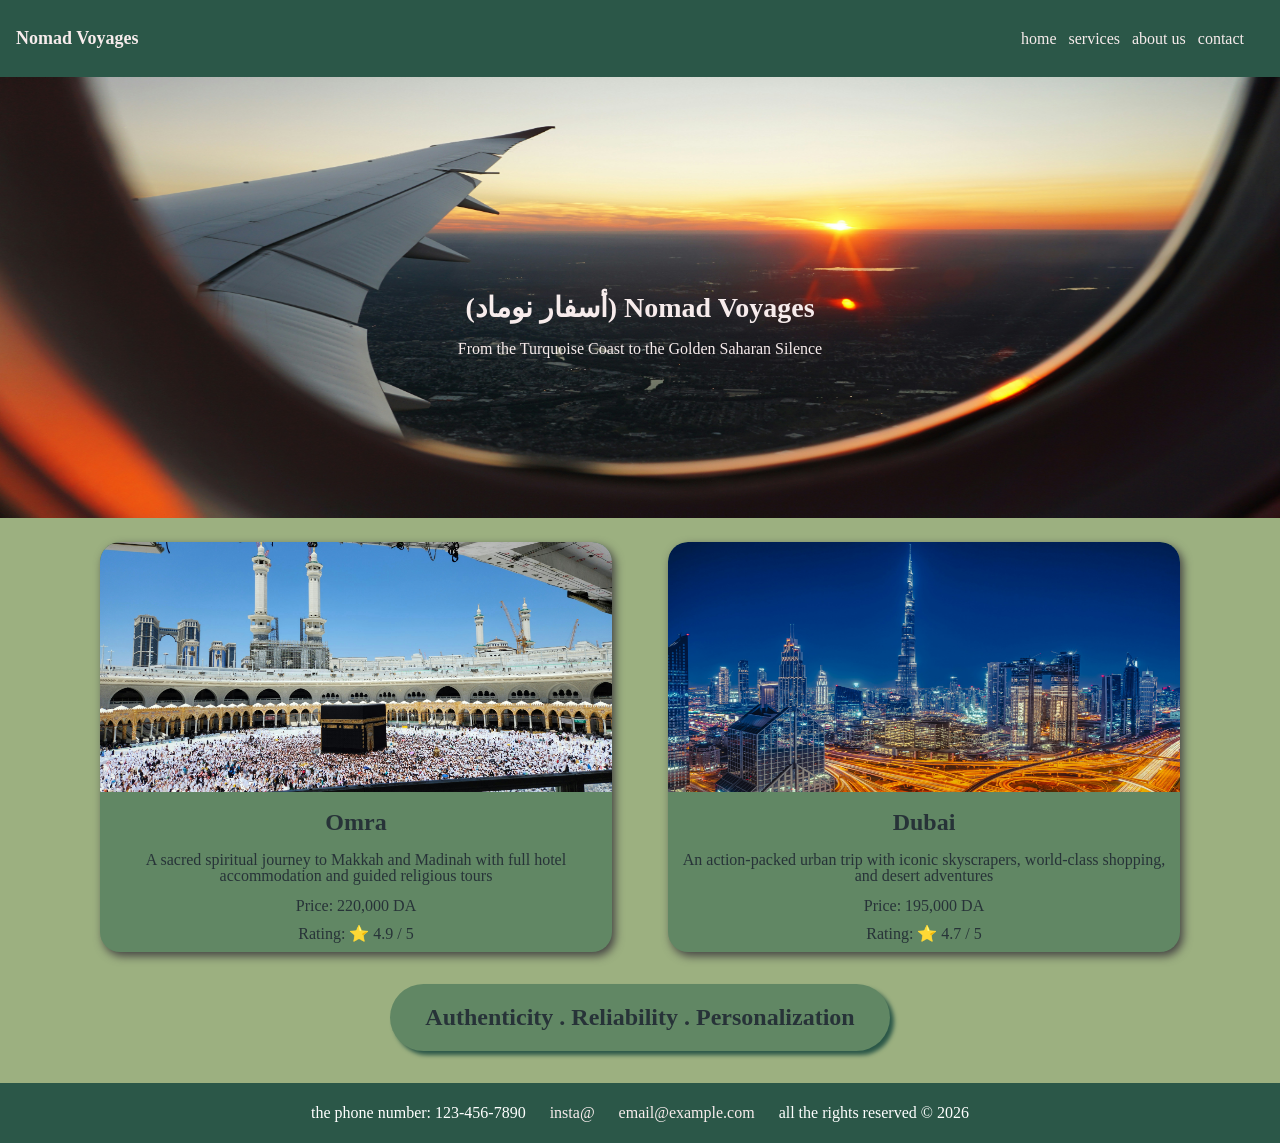
==== index.html @ 5e050ea6 "initial commit" ====
<!DOCTYPE html>
<html lang="en">
<head>
    <meta charset="UTF-8">
    <meta name="viewport" content="width=device-width, initial-scale=1.0">
    <title>agence de voyage</title>
    <link rel="stylesheet" href="assets/style.css">
</head>
<body>
    <header>
        <h1>Nomad Voyages</h1>
        <nav>
            <!--for text-decoration: none; we writer no-underline --->
            <a href="./index.html">home</a>
            <a href="./assets/services.html">services</a>
            <a href="./assets/about_us.html">about us</a>
            <a href="./assets/contact_us.html">contact</a>
        </nav>
    </header>
    
    <main>
        <section id="hero">
            <!--the image must be the backgound and the titles on it-->
            <div>
                <h2 dir="rtl">Nomad Voyages (أسفار نوماد)</h2>
                <p>From the Turquoise Coast to the Golden Saharan Silence</p>
            </div>
        </section>
        
        <section id="specials">
            <div class="special">
                <img src="./assets/images/Omra.jpg">
                <article>    
                    <h3 style="font-size: 24px;">Omra</h3>
                    <p class="desc">A sacred spiritual journey to Makkah and Madinah with full hotel accommodation and guided religious tours</p>
                    <p id="price">Price: 220,000 DA</p>
                    <span id="stars">Rating: ⭐ 4.9 / 5</span>
                </article>
            </div>
            <div class="special">
                <img src="./assets/images/Dubai.jpg">
                <article>    
                    <h3 style="font-size: 24px;">Dubai</h3>
                    <p class="desc">An action-packed urban trip with iconic skyscrapers, world-class shopping, and desert adventures</p>
                    <p id="price">Price: 195,000 DA</p>
                    <span id="stars">Rating: ⭐ 4.7 / 5</span>
                </article>
            </div>
        </section>
        
        <section id="value">
            <h2>Authenticity . Reliability . Personalization</h2>
        </section>
    </main>
    
    <footer>
        <p>the phone number: 123-456-7890</p>
        <a href="https://www.instagram.com">insta@</a>
        <a href="mailto:email@example.com">email@example.com</a>
        <p>all the rights reserved &copy; 2026</p>
    </footer>
    <script src="./assets/script.js"></script>
</body>
</html>
---- assets/style.css ----
body{
    position: relative;
    padding: 18px 0px 0px 0px;
    background-color: #9CB080;
    color: #273338;
    margin: 0px;
}

header{
    display: flex;
    justify-content: space-between;
    align-items: center;
    position: fixed;
    top: 0;
    right: 0;
    left: 0;
    padding: 16px;
    color: rgb(247, 236, 236);
    background-color: #2B5748;
    z-index: 10;
}

header h1{
    font-size: 18px;
    font-weight: bold;
}

header nav{
    display: flex;
    justify-content: space-between;
    align-items: center;
    flex-wrap: nowrap;
    padding: 8px;
}

header a{
    text-decoration: none;
    color: rgb(247, 236, 236);
    margin-right: 12px;
}

/*the home page*/
#hero{
    background-image: url('./images/hero.jpg');
    background-size: 100% 100%;
    min-height: 500px;
    text-align: center;
    margin: 0px;
    margin-bottom: 24px;
}

#hero div{
    padding-top: 250px;
}

#hero h2{
    font-size: 28px;
    font-weight: bold;
    margin-bottom: 8px;
    color: rgb(247, 236, 236);
}

#hero p{
    font-size: 16px;
    color: rgb(247, 236, 236);
}

#specials{
    display: flex;
    justify-content: center;
    flex-wrap: wrap;
    gap: 56px;
}

.special{
    box-shadow: 3px 4px 10px rgb(68, 67, 67);
    background-color: #618764;
    display: grid;
    width: 40%;
    height: 400px;
    grid-template-rows: repeat(2, 1fr);
    padding-bottom: 10px;
    text-align: center;
    border-radius: 20px;
    overflow: hidden;
    cursor: pointer;
}

@media (width <= 768px) {
    .special{
        box-shadow: 3px 4px 10px rgb(68, 67, 67);
        background-color: #618764;
        width: 60%;
        display: block;
        height: 425px;
        padding: 0px;
        text-align: center;
        border-radius: 20px;
        overflow:hidden;
        cursor: pointer;
    }

    .special img{
        width: 100%;
        height: min-content;
        object-fit: cover;
        border-radius: 20px 20px 0px 0px;
    }

    .special article{
        height: 10px
    }
}

.special:hover{
    box-shadow: 3px 5px 16px rgb(41, 40, 40);
}

.special img{
    object-fit: 100% 100%;
    width: 100%;
    height: 250px;
    border-radius: 20px 20px 0px 0px;
}

.special article{
    line-height: 12px;
    height: 150px;
    padding: 0px 12px;
}

.special article h3{
    font-size: 18px;
}

.special article .desc{
    font-size: 16px;
    line-height: 16px;
}

.special article #id{
    font-weight: bold;
    font-size: 16px;
}

#value{
    margin-top: 32px;
    display: flex;
    gap: 12px;
    justify-content: center;
    align-items: center;
    background-color: #618764;
    color: #273338;
    box-shadow: 4px 4px 4px #2B5748;
    width: 500px;
    border-radius: 35px;
    margin-left: 50%;
    transform: translateX(-50%);
}

footer{
    display: flex;
    justify-content: center;
    gap: 24px;
    height: 60px;
    align-items: center;
    background-color: #2B5748;
    margin-top: 32px;
    color: white;
}

footer a{
    text-decoration: none;
    color: rgb(247, 236, 236);
}

/*the service page*/
#services{
    padding-top: 80px; 
    display: flex;
    justify-content: space-around;
    align-items: center;
    background-color: #9CB080;
}

#services span{
    position: relative; /* 1. Anchors the ::before element inside the span */
    overflow: hidden;    /* Keeps blurred edges from spilling past the border */
    width: 20%;
    height: 300px;
    display: flex;
    justify-content: space-around;
    align-items: flex-end;
    padding: 4px;
    border-radius: 30px;
    box-shadow: 4px 4px 4px rgb(164, 164, 164);
    cursor: pointer;
}

#services span::before{
    content: "";
    position: absolute;
    inset: 0;
    background-image: var(--bg);
    background-size: cover;
    background-position: center;
    transition: filter 0.3s ease; /* Smooth hover effect */
    pointer-events: none; /* <--- THIS IS CRITICAL FOR CLICKS TO WORK */
}

#services span:hover::before{
    /* to have color on image we put the image on the "radial-gradient"
    background: radial-gradient(circle at 50% 75%, rgb(168, 168, 168), rgb(227, 226, 226)), url('./images/island.jpg'); */
    content: "";
    filter: blur(8px) grayscale(50%);
}

#services span div{
    line-height: 10px;
    position: relative;
    z-index: 1;
    text-align: center;
}

#services span div h1 {
    position: relative;
    z-index: 1;
    transition: z-index 0.2s ease;
    color: #1c1c1c;
}

#services span p{
    position: relative;
    z-index: 1;
    color: rgb(248, 235, 235);
    line-height: 24px;
}

#about_us{
    padding-top: 50px;
    text-align: center;
}

#about_us h2{
    font-size: 40px;
    font-weight: bold;
}

#about_us #desc{
    font-size: 18px;
    color: #9CB080;
    background: linear-gradient(#2B5748, #39725f);
    padding: 16px 32px;
    margin: 0px 64px;
    margin-bottom: 32px;
    border: solid #273338 2px;
    box-shadow: 4px 4px 12px #273338;
    border-radius: 32px;
    z-index: 0;
}

#values{
    display: flex;
    justify-content: space-around;
    align-items: center;
    margin-bottom: 18px;
}

#values span{
    margin-top: 30px;
    margin-bottom: 30px;
    height: 250px;
    width: 300px;
    border-radius: 12px;
    box-shadow: 4px 4px 4px rgb(146, 146, 146);
    background: pink;
    display: flex;
    align-items: center;
    justify-content: center;
}

#values h2{
    font-size: 32px;
}

#about_us span{
    text-align: center;
}

#about_us .img{
    background-image: var(--bg);
    background-size: 100% 100%;
    box-shadow: 3px 4px 10px rgb(104, 104, 104);
    font-weight: 300;
    font-size: large;
    width: 25%;
    max-height: 150px;
    border-radius: 20px;
    display: flex;
    justify-content: center;
    align-items: center;
    color: rgb(250, 237, 237);
    margin-bottom: 32px;
    height: 300px;
}

#contact{
    margin-top: 70px;
    padding-left: 12px;
}

input{
    height: 20px;
    width: 300px;
    margin-bottom: 16px;
    border: none;
    box-shadow: 0px 0px 4px rgb(98, 98, 98);
    border-radius: 5px;
    padding: 4px;
    position: relative;
}

textarea{
    height: 56px;
    border: none;
    padding: 4px;
    box-shadow: 0px 0px 4px rgb(98, 98, 98);
    border-radius: 5px;
    display: block;
    width: 300px;
}

button{
    padding: 18px;
    font-size: 18px;
    transition: 0.5;
    margin-top: 18px;
    border: none;
    border-radius: 12px;
    background-color: #2B5748;
    color: #1c1c1c;
    cursor: pointer;
} 

button:hover{
    opacity: 0.9;
}

button:active{
    opacity: 0.8;
}

/*new div for the pop travel*/
/* 1. The Dark Overlay that covers the whole screen */
.trip-modal {
    position: fixed; /* This pulls it out of the normal layout */
    top: 0;
    left: 0;
    width: 100vw; /* 100% of the viewport width */
    height: 100vh; /* 100% of the viewport height */
    background: rgba(0, 0, 0, 0.8); /* Dark transparent background */
    display: flex;
    justify-content: center; /* Centers the box horizontally */
    align-items: center; /* Centers the box vertically */
    z-index: 9999; /* Forces it to be on top of everything else */
}

/* 2. The actual white popup box */
.trip-modal .modal-content {
    background: #9CB080;
    color: #273338;
    display: flex;
    width: 80%;
    max-width: 900px;
    height: 60vh;
    border-radius: 15px;
    position: relative;
    overflow: hidden;
}

/* 3. The Close Button */
.trip-modal .close-btn {
    position: absolute;
    top: 15px;
    right: 20px;
    font-size: 30px;
    background: transparent;
    border: none;
    cursor: pointer;
    z-index: 10; /* Keeps the X above the image/text */
}

/* 4. Left side (Image) */
.trip-modal .modal-left {
    flex: 1; /* Takes exactly 50% of the box */
}
.trip-modal .modal-left img {
    width: 100%;
    height: 100%;
    object-fit: cover;
}

/* 5. Right side (Text) */
.trip-modal .modal-right {
    flex: 1; /* Takes the other 50% */
    padding: 40px;
    display: flex;
    flex-direction: column;
    justify-content: center;
}

.trip-modal .modal-right .book-btn{
    background-color: #2B5748;
    color: #1c1c1c;
    cursor: pointer;
}

/* ==========================================================
   RESERVATION / PAYMENT SCREEN STYLES
   ========================================================== */

/* The main container for the form */
.modal-reserving {
    display: flex;
    flex-direction: column;
    justify-content: center;
    align-items: center;
    padding: 12px;
    width: 100%;
    height: 100%;
    text-align: center;
    margin-top: -12px;
    gap: 24px; /* Adds perfect spacing between inputs */
}

.modal-content .close-btn{
    margin-top: 0px;
}

/* The Trip Title */
.modal-reserving h2 {
    font-size: 32px;
    color: #1c1c1c; /* Your theme color */
    margin-bottom: 10px;
}

/* The Input Fields (Date and Number of People) */
.modal-reserving input {
    width: 80%;
    max-width: 350px;
    padding: 15px;
    border: 2px solid #e0e0e0;
    border-radius: 10px;
    font-size: 16px;
    outline: none;
    transition: all 0.3s ease;
    font-family: inherit;
}

/* When the user clicks on an input field */
.modal-reserving input:focus {
    border-color: #9CB080;
    box-shadow: 0 0 8px rgba(156, 176, 128, 0.4);
}

/* The dynamically calculated total price */
.modal-reserving .total-price {
    font-size: 24px;
    font-weight: bold;
    color: #1c1c1c;
    border-radius: 10px;
    border: 1px dashed #9CB080;
    margin: 10px 0;
}

/* The Confirm Button */
.modal-reserving .confirm-btn {
    width: 80%;
    max-width: 350px;
    padding: 15px;
    background-color: #2B5748;
    color: #1c1c1c;
    border: none;
    border-radius: 10px;
    font-size: 18px;
    font-weight: bold;
    cursor: pointer;
    transition: background-color 0.3s, transform 0.2s;
}

/* Button Hover Effect */
.modal-reserving .confirm-btn:hover {
    opacity: 0.8;
    transform: translateY(-2px); /* Lifts the button slightly */
}

.modal-reserving .confirm-btn:active {
    opacity: 0.6;
}
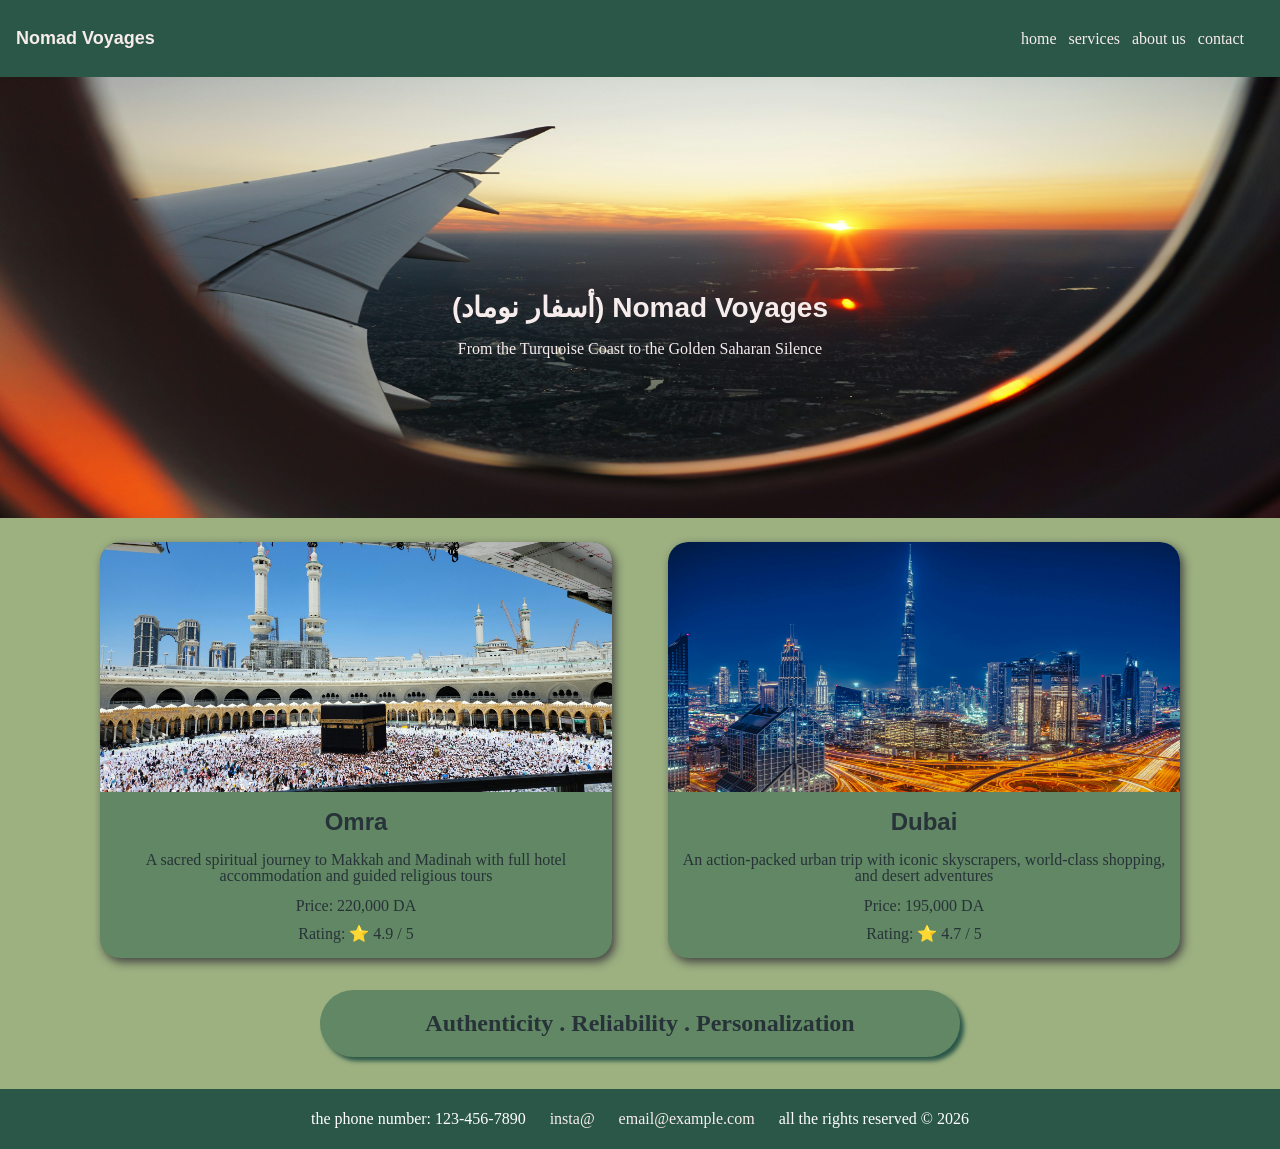
==== commit 083e2513: "modified font and cards" ====
--- a/index.html
+++ b/index.html
@@ -5,6 +5,8 @@
     <meta name="viewport" content="width=device-width, initial-scale=1.0">
     <title>agence de voyage</title>
     <link rel="stylesheet" href="assets/style.css">
+    <link href="https://fonts.cdnfonts.com/css/lemon-milk" rel="stylesheet">
+    <link href="https://fonts.cdnfonts.com/css/caviar-dreams" rel="stylesheet">
 </head>
 <body>
     <header>
--- a/assets/style.css
+++ b/assets/style.css
@@ -1,4 +1,5 @@
 body{
+    font-family: 'Hightower Text', Georgia, serif;
     position: relative;
     padding: 18px 0px 0px 0px;
     background-color: #9CB080;
@@ -22,7 +23,8 @@
 
 header h1{
     font-size: 18px;
-    font-weight: bold;
+    font-weight: 900;
+    font-family: 'LEMON MILK', sans-serif;
 }
 
 header nav{
@@ -58,6 +60,7 @@
     font-weight: bold;
     margin-bottom: 8px;
     color: rgb(247, 236, 236);
+    font-family: 'LEMON MILK', sans-serif;
 }
 
 #hero p{
@@ -79,7 +82,7 @@
     width: 40%;
     height: 400px;
     grid-template-rows: repeat(2, 1fr);
-    padding-bottom: 10px;
+    padding-bottom: 16px;
     text-align: center;
     border-radius: 20px;
     overflow: hidden;
@@ -131,6 +134,7 @@
 
 .special article h3{
     font-size: 18px;
+    font-family: 'LEMON MILK', sans-serif;
 }
 
 .special article .desc{
@@ -152,7 +156,6 @@
     background-color: #618764;
     color: #273338;
     box-shadow: 4px 4px 4px #2B5748;
-    width: 500px;
     border-radius: 35px;
     margin-left: 50%;
     transform: translateX(-50%);
@@ -227,6 +230,7 @@
     z-index: 1;
     transition: z-index 0.2s ease;
     color: #1c1c1c;
+    font-family: 'LEMON MILK', sans-serif;
 }
 
 #services span p{
@@ -236,6 +240,8 @@
     line-height: 24px;
 }
 
+/*the about us part*/
+
 #about_us{
     padding-top: 50px;
     text-align: center;
@@ -244,6 +250,7 @@
 #about_us h2{
     font-size: 40px;
     font-weight: bold;
+    font-family: 'LEMON MILK', sans-serif;
 }
 
 #about_us #desc{
@@ -266,21 +273,9 @@
     margin-bottom: 18px;
 }
 
-#values span{
-    margin-top: 30px;
-    margin-bottom: 30px;
-    height: 250px;
-    width: 300px;
-    border-radius: 12px;
-    box-shadow: 4px 4px 4px rgb(146, 146, 146);
-    background: pink;
-    display: flex;
-    align-items: center;
-    justify-content: center;
-}
-
 #values h2{
     font-size: 32px;
+    font-family: 'LEMON MILK', sans-serif;
 }
 
 #about_us span{
@@ -304,13 +299,25 @@
     height: 300px;
 }
 
+#values .img:hover{
+    box-shadow: 4px 4px 8px rgb(130, 130, 130);
+}
+
+/*the contact page*/
+
+#au{
+    display: flex;
+    justify-content: space-between;
+    align-items: center;
+}
+
 #contact{
     margin-top: 70px;
     padding-left: 12px;
 }
 
 input{
-    height: 20px;
+    height: 24px;
     width: 300px;
     margin-bottom: 16px;
     border: none;
@@ -318,9 +325,11 @@
     border-radius: 5px;
     padding: 4px;
     position: relative;
+    font-size: 16px;
 }
 
 textarea{
+    font-size: 16px;
     height: 56px;
     border: none;
     padding: 4px;
@@ -442,6 +451,7 @@
     font-size: 32px;
     color: #1c1c1c; /* Your theme color */
     margin-bottom: 10px;
+    font-family: 'LEMON MILK', sans-serif;
 }
 
 /* The Input Fields (Date and Number of People) */
